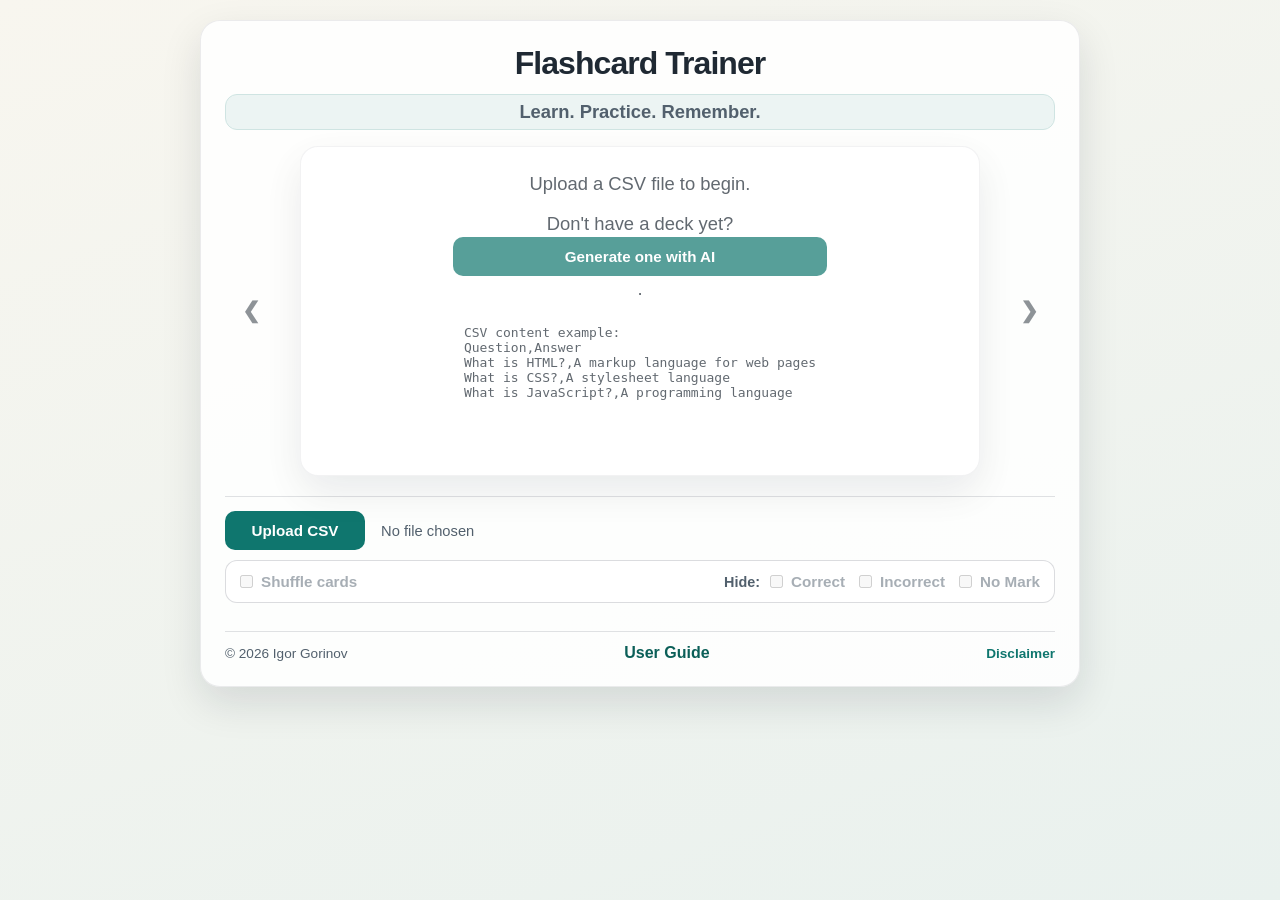
==== index.html @ 3ed93834 "refactor: clarify instructions for CSV output generation by specifying the Source(s) section" ====
<!doctype html>
<html lang="en">
<head>
  <meta charset="UTF-8" />
  <meta name="viewport" content="width=device-width, initial-scale=1.0" />
  <title>Flashcard Trainer</title>
  <link rel="stylesheet" href="css/styles.css" />
  <link rel="icon" type="image/svg+xml" href="images/flashcard-icon.svg" />
</head>
<body>
  <main class="app-shell">
    <h1>Flashcard Trainer</h1>
    <div class="status-bar">
      <p id="status" class="status is-pending-render" aria-live="polite"></p>
      <button id="resetBtn" type="button" disabled>
        <span class="reset-icon" aria-hidden="true">&#x21ba;</span>
        <span>Reset</span>
      </button>
    </div>

    <section class="card-stage" aria-label="Flashcard display">
      <div id="flashcard" class="flashcard is-disabled" role="group" aria-label="Flashcard" aria-disabled="true">
        <div class="flashcard-inner">
          <article class="flashcard-face flashcard-front" aria-label="Question side">
            <button class="answer-status-indicator" type="button" data-side="front" hidden aria-label="Answer status: unanswered" title="Answer status: unanswered"><span class="answer-status-symbol" aria-hidden="true">○</span></button>
            <p id="questionCategory" class="flashcard-category" hidden></p>
            <div class="flashcard-content-area">
              <h2 hidden>Question</h2>
              <div class="empty-card-content">
                <p id="questionText" class="is-pending-render"></p>
                <p id="aiDeckDiscovery" class="empty-ai-discovery"><span>Don't have a deck yet? </span><button id="openAiDeckCreatorBtn" type="button" class="inline-action-link">Generate one with AI</button><span>.</span></p>
                <div id="multiChoiceOptions" class="multi-choice-options" hidden></div>
                <pre id="csvExample" class="csv-example is-pending-render" hidden></pre>
              </div>
            </div>
          </article>
          <article class="flashcard-face flashcard-back" aria-label="Answer side">
            <button class="answer-status-indicator" type="button" data-side="back" hidden aria-label="Answer status: unanswered" title="Answer status: unanswered"><span class="answer-status-symbol" aria-hidden="true">○</span></button>
            <div class="flashcard-content-area">
              <h2 hidden>Answer</h2>
              <p id="answerText" class="is-pending-render"></p>
            </div>
          </article>
        </div>
      </div>
      <div class="card-nav-row">
          <button id="previousBtn"
                  class="card-nav"
                  type="button"
                  aria-label="Previous card"
                  disabled>❮</button>

          <button id="nextBtn"
                  class="card-nav"
                  type="button"
                  aria-label="Next card"
                  disabled>❯</button>
      </div>
    </section>

    <section class="settings-panel" aria-label="Flashcard controls">
      <section class="control-group deck-controls" aria-label="Deck controls">
        <button id="uploadBtn" type="button" class="upload-btn">Upload CSV</button>
        <input id="csvInput" class="visually-hidden-input" type="file" accept=".csv,text/csv" />
        <p id="fileName" class="file-name" aria-live="polite">No file chosen</p>
      </section>
      <section class="control-group review-controls" aria-label="Review controls">
        <div class="study-options-row" aria-label="Review options">
          <label class="shuffle-option"><input id="shuffleCardsCheckbox" type="checkbox" disabled /><span>Shuffle cards</span></label>
          <label id="multiChoiceOption" class="shuffle-option" hidden><input id="multiChoiceCheckbox" type="checkbox" disabled /><span>Multi-choice</span></label>
        </div>
        <div class="navigation-filter-section" aria-label="Navigation filter">
          <span class="control-label">Hide:</span>
          <div class="navigation-filter-options">
            <label class="navigation-filter-option"><input id="hideCorrectCheckbox" type="checkbox" disabled /><span>Correct</span></label>
            <label class="navigation-filter-option"><input id="hideIncorrectCheckbox" type="checkbox" disabled /><span>Incorrect</span></label>
            <label class="navigation-filter-option"><input id="hideNoMarkCheckbox" type="checkbox" disabled /><span>No Mark</span></label>
          </div>
        </div>
      </section>
    </section>

    <footer class="app-footer"><span class="copyright">© 2026 Igor Gorinov</span><a id="userGuideLink" class="footer-link user-guide-link" href="documentation/user-guide.html">User Guide</a><a id="disclaimerLink" class="footer-link" href="disclaimer.html">Disclaimer</a></footer>
  </main>
  <dialog id="disclaimerDialog" class="disclaimer-dialog" aria-labelledby="disclaimerDialogTitle">
    <div class="disclaimer-dialog-header"><h2 id="disclaimerDialogTitle">Disclaimer</h2><button id="closeDisclaimerBtn" type="button" class="dialog-close-btn" aria-label="Close disclaimer">×</button></div>
    <iframe class="disclaimer-frame" src="disclaimer.html" title="Disclaimer content"></iframe>
  </dialog>
  <dialog id="userGuideDialog" class="disclaimer-dialog" aria-labelledby="userGuideTitleTitle">
    <div class="disclaimer-dialog-header"><h2 id="userGuideTitleTitle">User Guide</h2><button id="closeUserGuideBtn" type="button" class="dialog-close-btn" aria-label="Close user guide">×</button></div>
    <iframe class="disclaimer-frame" src="documentation/user-guide.html" title="User guide content"></iframe>
  </dialog>
  <dialog id="aiDeckDialog" class="ai-deck-dialog" aria-labelledby="aiDeckDialogTitle">
    <div class="disclaimer-dialog-header"><h2 id="aiDeckDialogTitle">Create a Deck with AI</h2><button id="closeAiDeckDialogBtn" type="button" class="dialog-close-btn" aria-label="Close AI deck creator">×</button></div>
    <div class="ai-deck-dialog-body">
      <p class="ai-deck-intro">Create a reusable CSV deck in three quick steps, then upload it to start studying.</p>
      <ol class="ai-deck-steps">
        <li>
          <h3>Open the AI Prompt</h3>
          <p>Use the built-in prompt template to guide your AI assistant.</p>
          <button id="openAiPromptFromDeckBtn" type="button" class="secondary-action-btn">Open AI Prompt</button>
        </li>
        <li>
          <h3>Generate CSV output</h3>
          <p>Paste the prompt into your AI assistant and replace the placeholder in the Source(s) section with your learning material.</p>
        </li>
        <li>
          <h3>Create and save a CSV file</h3>
          <p>Paste the generated CSV below, choose a filename, and save it on your device.</p>
        </li>
      </ol>
      <section class="ai-csv-builder" aria-labelledby="aiCsvBuilderTitle">
        <h3 id="aiCsvBuilderTitle">CSV File Creator</h3>
        <label for="aiCsvFileNameInput">Deck filename</label>
        <input id="aiCsvFileNameInput" class="ai-csv-filename" type="text" value="my-ai-deck.csv" autocomplete="off" spellcheck="false" />
        <label for="aiCsvContentInput">AI-generated CSV output</label>
        <textarea id="aiCsvContentInput" class="ai-csv-content" placeholder="Question,Answer&#10;What is HTML?,A markup language for web pages"></textarea>
        <div class="ai-csv-actions">
          <button id="saveAiCsvBtn" type="button" class="upload-btn">Save CSV File</button>
          <p id="aiCsvSaveStatus" class="ai-csv-save-status" aria-live="polite"></p>
        </div>
      </section>
    </div>
  </dialog>
  <dialog id="aiPromptDialog" class="prompt-dialog" aria-labelledby="aiPromptDialogTitle">
    <div class="prompt-dialog-header">
      <h2 id="aiPromptDialogTitle">AI Prompt</h2>
      <div class="prompt-dialog-actions">
        <button type="button" id="aiPromptCopyBtn" class="prompt-copy-btn" data-copied="false" aria-label="Copy AI prompt">
          <span class="prompt-copy-icon" aria-hidden="true">
            <svg class="prompt-copy-icon-clipboard" viewBox="0 0 24 24" focusable="false">
              <rect x="9" y="9" width="11" height="11" rx="2"></rect>
              <path d="M15 9V6a2 2 0 0 0-2-2H6a2 2 0 0 0-2 2v7a2 2 0 0 0 2 2h3"></path>
            </svg>
            <svg class="prompt-copy-icon-check" viewBox="0 0 24 24" focusable="false">
              <path d="M5 12.5 9.2 16.7 19 7"></path>
            </svg>
          </span>
          <span class="prompt-copy-label">Copy</span>
        </button>
        <a id="aiPromptDownloadBtn" class="prompt-download-btn" download="FlashcardTrainer_prompt.txt">Download</a>
        <button type="button" id="closeAiPromptDialogBtn" class="prompt-close-btn" aria-label="Close prompt">&times;</button>
      </div>
    </div>
    <div class="prompt-dialog-body">
      <pre id="aiPromptText" class="prompt-text">Loading&hellip;</pre>
    </div>
    <p id="aiPromptCopyStatus" class="prompt-copy-status" aria-live="polite"></p>
  </dialog>
  <script defer src="js/constants.js"></script>
  <script defer src="js/state.js"></script>
  <script defer src="js/dom.js"></script>
  <script defer src="js/csvParser.js"></script>
  <script defer src="js/navigation.js"></script>
  <script defer src="js/ui.js"></script>
  <script defer src="js/main.js"></script>
</body>
</html>
---- css/styles.css ----
:root {
    --bg-top:#f8f6ef;
    --bg-bottom:#e9f1ee;
    --panel:#fff;
    --text:#1f2933;
    --muted:#52606d;
    --accent:#0f766e;
    --accent-dark:#0b5f58;
    --shadow:0 16px 40px rgba(15,23,42,.12)
}

*,*::before,*::after {
    box-sizing:border-box
}

html {
    min-width:320px
}

body {
    margin:0;
    min-height:100vh;
    font-family:"Segoe UI",Tahoma,Geneva,Verdana,sans-serif;
    color:var(--text);
    background:linear-gradient(160deg,var(--bg-top),var(--bg-bottom));
    padding:clamp(10px,3vw,20px)
}

.app-shell {
    width:min(880px,100%);
    margin:0 auto;
    background:color-mix(in srgb,var(--panel) 85%,transparent);
    border:1px solid rgba(15,23,42,.08);
    border-radius:20px;
    box-shadow:var(--shadow);
    padding:clamp(16px,3vw,24px);
    display:grid;
    gap:12px;
    overflow:hidden
}

h1 {
    margin:0;
    text-align:center;
    font-family:"Trebuchet MS","Segoe UI",sans-serif;
    font-weight:700;
    letter-spacing:-.03em;
    font-size:clamp(1.65rem,5vw,2rem)
}

.is-pending-render {
    visibility:hidden
}

.status-bar {
    display:flex;
    align-items:center;
    justify-content:space-between;
    gap:10px;
    flex-wrap:wrap;
    padding:6px 12px;
    border-radius:12px;
    background:color-mix(in srgb,var(--accent) 8%,white);
    border:1px solid color-mix(in srgb,var(--accent) 20%,white)
}

.status-bar:has(#resetBtn[hidden]) {
    justify-content:center
}

.status-bar:has(#resetBtn[hidden]) .status {
    text-align:center;
    flex:0 1 auto
}

.status {
    margin:0;
    text-align:left;
    color:var(--muted);
    font-weight:600;
    font-size:clamp(.95rem,2.8vw,1.15rem);
    line-height:1.2;
    flex:1 1 240px;
    min-width:0;
    overflow-wrap:anywhere
}

.status-icon {
    display:inline-block;
    width:1em;
    text-align:center;
    font-size:1em;
    font-weight:700;
    line-height:1;
    vertical-align:baseline
}

.status-icon-correct {
    color:#15803d
}

.status-icon-incorrect {
    color:#dc2626
}

.status-icon-score {
    color:#ca8a04
}

button {
    width:100%;
    border:1px solid #d8dee9;
    border-radius:10px;
    padding:10px 12px;
    font-size:.95rem;
    background:var(--accent);
    color:#fff;
    border-color:transparent;
    font-weight:600;
    cursor:pointer;
    transition:background-color 160ms ease,color 160ms ease;
    appearance:none;
    -webkit-appearance:none;
    -webkit-tap-highlight-color:transparent;
    touch-action:manipulation
}

button:active:not(:disabled) {
    background:var(--accent-dark)
}

@media (any-hover: hover) {
    button:hover:not(:disabled) {
        background: var(--accent-dark);
    }

    .answer-status-indicator:hover:not(:disabled):not(.is-readonly) {
        background: rgba(235,235,235,.96);
    }
    .answer-status-indicator.is-correct:hover:not(:disabled):not(.is-readonly) {
        background: rgba(187,240,210,.95);
    }
    .answer-status-indicator.is-incorrect:hover:not(:disabled):not(.is-readonly) {
        background: rgba(254,220,220,.95);
    }

    .upload-btn:hover:not(:disabled) {
        background: color-mix(in srgb, var(--accent) 20%, white);
        color: var(--accent-dark);
    }

    .card-nav:hover:not(:disabled) {
        background:color-mix(in srgb,var(--accent) 10%,white);
        color:var(--accent-dark)
    }

    #resetBtn:hover:not(:disabled) {
        background:transparent;
        color:var(--accent-dark);
        text-decoration:underline
    }
}

button:disabled,input:disabled+span {
    cursor:not-allowed;
    opacity:.5
}

[hidden] {
    display:none!important
}

.visually-hidden-input {
    position:absolute;
    width:1px;
    height:1px;
    margin:-1px;
    padding:0;
    border:0;
    overflow:hidden;
    clip:rect(0,0,0,0);
    white-space:nowrap
}

.settings-panel {
    margin-top:8px;
    padding-top:14px;
    border-top:1px solid rgba(15,23,42,.12);
    display:grid;
    gap:10px;
    min-width:0
}

.deck-controls {
    display:flex;
    align-items:center;
    gap:16px;
    min-width:0
}

.upload-btn {
    flex:0 0 auto;
    width:auto;
    min-width:140px
}

.file-name {
    margin:0;
    color:var(--muted);
    font-size:.92rem;
    flex:1 1 auto;
    min-width:0;
    max-width:100%;
    overflow:hidden;
    white-space:nowrap;
    text-overflow:ellipsis
}

.review-controls {
    display:flex;
    align-items:center;
    justify-content:space-between;
    gap:16px;
    flex-wrap:nowrap;
    padding:12px 14px;
    border:1px solid rgba(15,23,42,.15);
    border-radius:12px;
    background:color-mix(in srgb,var(--panel) 92%,transparent)
}

.study-options-row {
    display:flex;
    align-items:center;
    justify-content:flex-start;
    gap:14px;
    flex-wrap:wrap;
    min-width:0;
    flex:1 1 auto
}

.navigation-filter-section {
    display:flex;
    align-items:center;
    justify-content:flex-end;
    gap:10px;
    min-width:0;
    flex-wrap:wrap;
    margin-left:auto;
    flex:0 1 auto
}

.control-label {
    flex:0 0 auto;
    color:var(--muted);
    font-size:.9rem;
    font-weight:700
}

.shuffle-option,.navigation-filter-option {
    display:flex;
    align-items:center;
    gap:8px;
    font-size:.95rem;
    color:var(--muted);
    font-weight:600
}

.shuffle-option input,.navigation-filter-option input {
    margin:0;
    accent-color:var(--accent)
}

.navigation-filter-options {
    display:flex;
    flex-wrap:wrap;
    justify-content:flex-end;
    gap:10px 14px
}

.card-stage {
    display:grid;
    grid-template-columns:52px minmax(0,1fr) 52px;
    grid-template-areas:"previous card next";
    align-items:center;
    justify-content:center;
    gap:16px;
    margin-top:4px;
    min-width:0;
}

.flashcard {
    grid-area:card;
    width:100%;
    max-width:680px;
    height:clamp(240px,45vh,330px);
    justify-self:center;
    perspective:1200px;
    cursor:pointer;
    outline:none;
    transition:transform 180ms ease;
    position:relative;
    z-index:1;
    min-width:0;
}

.flashcard.is-disabled {
    cursor:not-allowed;
    opacity:.7
}

.flashcard:not(.is-disabled):hover {
    transform:translateY(-2px)
}

.flashcard-inner {
    width:100%;
    height:100%;
    position:relative;
    transition:transform 500ms ease;
    transform-style:preserve-3d
}

.flashcard.is-flipped .flashcard-inner {
    transform:rotateY(180deg)
}

.flashcard-face {
    position:absolute;
    inset:0;
    border-radius:18px;
    border:1px solid rgba(15,23,42,.08);
    box-shadow:var(--shadow);
    backface-visibility:hidden;
    padding:clamp(18px,4vw,24px);
    display:grid;
    grid-template-rows:auto 1fr;
    justify-items:center;
    text-align:center;
    overflow:auto
}

.flashcard-front {
    background:#fff
}

.flashcard-back {
    background:#d1fbee;
    transform:rotateY(180deg)
}

.flashcard-category {
    margin:0;
    max-width:70%;
    color:var(--muted);
    font-size:.9rem;
    font-weight:700;
    line-height:1.2;
    text-align:center;
    overflow-wrap:anywhere;
    word-break:break-word
}

.flashcard-content-area {
    grid-row:2;
    justify-self:stretch;
    display:flex;
    flex-direction:column;
    align-items:center;
    justify-content:center;
    min-height:0
}

.flashcard-front .flashcard-content-area {
    justify-content:flex-start
}

.flashcard-face h2 {
    margin:0 0 10px
}

.flashcard-face p {
    margin:0;
    max-width:90%;
    font-size:clamp(1rem,2.8vw,1.15rem);
    line-height:1.4;
    overflow-wrap:anywhere;
    word-break:break-word
}

.empty-card-content {
    display:flex;
    flex-direction:column;
    gap:14px;
    align-items:center;
    width:100%;
    min-height:0;
    max-width:100%;
    min-width:0
}

.flashcard-front #questionText {
    flex:0 0 auto
}

.csv-example {
    margin:0;
    padding:10px 12px;
    max-width:min(420px,100%);
    overflow-x:auto;
    white-space:pre;
    text-align:left;
    justify-self:center
}

.answer-status-indicator {
    position:absolute;
    bottom:14px;
    right:14px;
    width:46px;
    height:46px;
    padding:0;
    border-radius:50%;
    border:1px solid #d0d7de;
    background:rgba(255,255,255,.96);
    color:#64748b;
    display:inline-flex;
    align-items:center;
    justify-content:center;
    box-shadow:0 8px 18px rgba(15,23,42,.08);
    cursor:pointer;
    z-index:5
}

.answer-status-indicator[hidden] {
    display:none!important
}

.answer-status-symbol {
    font-size:1.25rem;
    font-weight:700;
    line-height:1
}

.answer-status-indicator.is-correct {
    color:#15803d;
    border-color:#86efac;
    background:rgba(220,252,231,.95)
}

.answer-status-indicator.is-incorrect {
    color:#dc2626;
    border-color:#fecaca;
    background:rgba(254,242,242,.95)
}

.answer-status-indicator.is-unanswered {
    color:#64748b;
    border-color:#d0d7de;
    background:rgba(255,255,255,.96)
}

.answer-status-indicator.is-readonly {
    cursor:default;
    pointer-events: none;
}

.answer-status-indicator.is-animating {
    animation:answer-status-pop 180ms cubic-bezier(.2,.9,.3,1)
}

@keyframes answer-status-pop {
    0% {
        transform:scale(.96)
    }

    60% {
        transform:scale(1.08)
    }

    100% {
        transform:scale(1)
    }

}

.card-nav {
    width:52px;
    height:min(260px,80%);
    padding:0;
    border-radius:999px;
    border:none;
    background:transparent;
    color:var(--text);
    display:inline-flex;
    align-items:center;
    justify-content:center;
    cursor:pointer;
    font-size:1.35rem;
    line-height:1;
    position:relative;
    z-index:3;
}

#previousBtn {
    grid-area:previous;
}

#nextBtn {
    grid-area:next;
}

.card-nav-row {
    display:contents;
}

.card-nav:active:not(:disabled),.card-nav:focus-visible {
    background:color-mix(in srgb,var(--accent) 10%,white);
    color:var(--accent-dark)
}

.card-nav:disabled {
    cursor:not-allowed;
    opacity:.5
}

.card-nav:focus-visible,input[type=file]:focus-visible,input[type=checkbox]:focus-visible,button:focus-visible {
    outline:3px solid color-mix(in srgb,var(--accent) 55%,white);
    outline-offset:2px
}

#resetBtn {
    width:auto;
    flex:0 0 auto;
    background:transparent;
    border:1px solid rgba(15,23,42,.15);
    color:var(--muted);
    padding:6px 10px
}

#resetBtn:active:not(:disabled) {
    background:transparent;
    color:var(--accent-dark);
    text-decoration:underline
}

.app-footer {
    margin-top:16px;
    padding-top:12px;
    border-top:1px solid rgba(15,23,42,.12);
    display:flex;
    justify-content:space-between;
    align-items:center;
    gap:12px;
    color:var(--muted);
    font-size:.85rem;
    flex-wrap:wrap
}

.footer-link {
    color:var(--accent);
    font-weight:600;
    text-decoration:none
}

.footer-link:hover,.footer-link:focus-visible {
    color:var(--accent-dark);
    text-decoration:underline
}

.user-guide-link {
    font-size:1rem;
    font-weight:700;
    color:var(--accent-dark)
}

.disclaimer-dialog {
    width:min(760px,calc(100vw - 32px));
    height:min(640px,calc(100vh - 32px));
    padding:0;
    border:1px solid rgba(15,23,42,.16);
    border-radius:16px;
    box-shadow:var(--shadow);
    overflow:hidden
}

.disclaimer-dialog::backdrop {
    background:rgba(15,23,42,.45)
}

.disclaimer-dialog-header {
    display:flex;
    align-items:center;
    justify-content:space-between;
    gap:12px;
    padding:14px 16px;
    border-bottom:1px solid rgba(15,23,42,.12);
    background:var(--panel)
}

.disclaimer-dialog-header h2 {
    margin:0;
    font-size:1.1rem
}

.dialog-close-btn {
    width:auto;
    min-width:40px;
    height:40px;
    padding:0;
    border-radius:999px;
    font-size:1.4rem;
    line-height:1
}

.dialog-close-btn:disabled {
    opacity:.4;
    cursor:not-allowed
}

.multi-choice-options {
    text-align:left;
    width:min(90%,100%);
    display:grid;
    gap:6px;
    flex:1 1 auto;
    min-height:0;
    overflow-y:auto;
    padding-right:6px
}

.multi-choice-options p {
    margin:0;
    max-width:100%;
    font-size:clamp(.95rem,2.6vw,1.1rem);
    line-height:1.4;
    overflow-wrap:anywhere;
    word-break:break-word
}

.disclaimer-frame {
    width:100%;
    height:calc(100% - 69px);
    border:0;
    background:#fff
}

@media(max-width:768px) {

    .review-controls {
        flex-wrap:wrap;
        row-gap:10px;
    }

    .study-options-row {
        flex:1 1 100%;
    }

    .navigation-filter-section {
        flex:1 1 100%;
        justify-content:flex-start;
        margin-left:0;
    }

    .navigation-filter-options {
        justify-content:flex-start;
    }

    .card-stage {
        grid-template-columns:1fr;
        grid-template-areas:
            "card"
            "navigation";
        row-gap:10px;
    }

    .flashcard {
        max-width:100%;
        height:clamp(230px,42vh,300px);
    }

    .card-nav-row {
        grid-area:navigation;
        display:flex;
        justify-content:center;
        gap:12px;
    }

    .card-nav {
        width:48px;
        height:48px;
        max-width:none;
        border-radius:50%;
        border:1px solid rgba(15,23,42,.1);
        background:color-mix(in srgb,var(--panel) 85%,transparent);
        font-size:1.2rem;
    }

    #previousBtn,
    #nextBtn {
        grid-area:auto;
    }

    .flashcard-front:has(#multiChoiceOptions:not([hidden])) h2 {
        display:none;
    }

    .flashcard-front:has(#multiChoiceOptions:not([hidden])) #questionText::before {
        content:"Q: ";
        font-weight:700;
    }
}

@media(max-width:600px) {
    .status-bar {
        flex-direction:column;
        align-items:stretch;
        text-align:center
    }

    .status {
        text-align:center;
        flex-basis:auto
    }

    #resetBtn {
        width:100%
    }

    .study-options-row {
        align-items:stretch;
        row-gap:10px
    }

    .navigation-filter-section {
        align-items:flex-start;
        flex-direction:column;
        gap:8px
    }

    .study-options-row,.navigation-filter-section {
        width:100%
    }

    .navigation-filter-options {
        width:100%;
        gap:8px 12px;
    }

    .status {
        font-size:.98rem;
        white-space:nowrap;
        overflow:hidden;
        text-overflow:ellipsis
    }

    .app-footer {
        flex-direction:column;
        justify-content:center;
        text-align:center
    }

    .app-footer .copyright {
        order:3
    }

    .app-footer .user-guide-link {
        order:1
    }

    .app-footer #disclaimerLink {
        order:2
    }

}

@media(max-width:480px) {
    body {
        padding:10px
    }

    .app-shell {
        border-radius:16px
    }

    .deck-controls {
        flex-wrap:wrap;
        align-items:flex-start
    }

    .upload-btn {
        width:100%;
        min-width:0
    }

    .file-name {
        flex-basis:100%
    }

    .review-controls {
        padding:12px
    }

    .flashcard {
        height:clamp(220px,40vh,280px)
    }

    .flashcard-face p {
        max-width:100%
    }

    .answer-status-indicator {
        bottom:10px;
        right:10px;
        width:40px;
        height:40px
    }

    .disclaimer-dialog {
        width:calc(100vw - 20px);
        height:calc(100vh - 20px)
    }

}
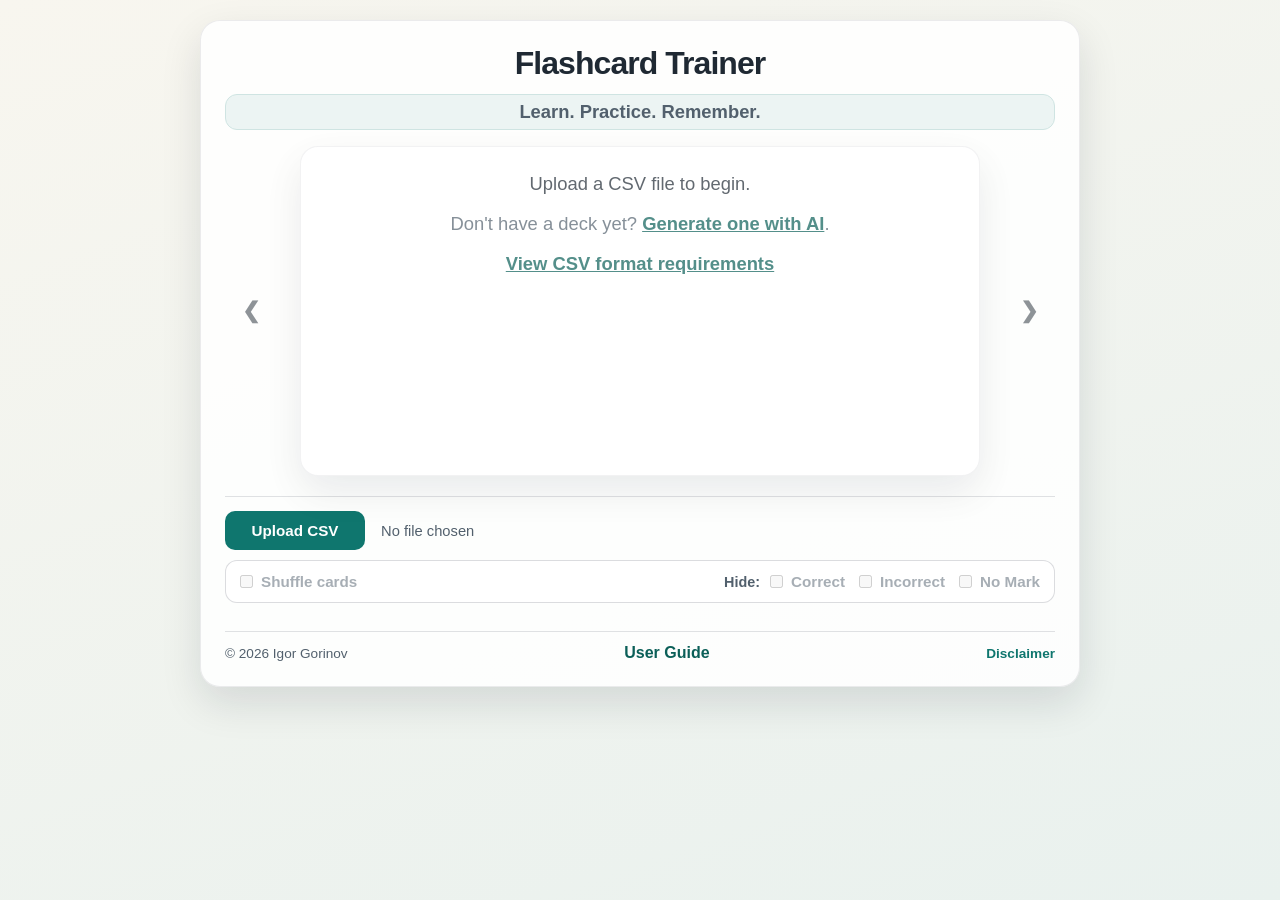
==== commit c73e3963: "refactor: enhance empty card view with CSV format link and update user guide instructions" ====
--- a/index.html
+++ b/index.html
@@ -30,7 +30,7 @@
                 <p id="questionText" class="is-pending-render"></p>
                 <p id="aiDeckDiscovery" class="empty-ai-discovery"><span>Don't have a deck yet? </span><button id="openAiDeckCreatorBtn" type="button" class="inline-action-link">Generate one with AI</button><span>.</span></p>
                 <div id="multiChoiceOptions" class="multi-choice-options" hidden></div>
-                <pre id="csvExample" class="csv-example is-pending-render" hidden></pre>
+                <p id="csvFormatLink" class="empty-ai-discovery" hidden><button id="csvFormatLinkBtn" type="button" class="inline-action-link">View CSV format requirements</button></p>
               </div>
             </div>
           </article>
--- a/css/styles.css
+++ b/css/styles.css
@@ -134,6 +134,13 @@
         background: var(--accent-dark);
     }
 
+    .inline-action-link:hover:not(:disabled),
+    .inline-action-link:focus-visible:not(:disabled) {
+        background:none;
+        color:var(--accent);
+        text-decoration:underline;
+    }
+
     .answer-status-indicator:hover:not(:disabled):not(.is-readonly) {
         background: rgba(235,235,235,.96);
     }
@@ -158,6 +165,29 @@
         background:transparent;
         color:var(--accent-dark);
         text-decoration:underline
+    }
+
+    .secondary-action-btn:hover:not(:disabled),
+    .secondary-action-btn:focus-visible:not(:disabled) {
+        background:var(--accent-dark);
+        color:#fff;
+        border-color:var(--accent-dark)
+    }
+
+    .prompt-copy-btn:hover:not(:disabled),
+    .prompt-copy-btn:focus-visible:not(:disabled),
+    .prompt-download-btn:hover,
+    .prompt-download-btn:focus-visible {
+        background:var(--accent-dark);
+        color:#fff;
+        text-decoration:none;
+        border-color:var(--accent-dark)
+    }
+
+    .prompt-close-btn:hover,
+    .prompt-close-btn:focus-visible {
+        background:#fff;
+        color:var(--muted)
     }
 }
 
@@ -398,18 +428,34 @@
     min-width:0
 }
 
+.empty-ai-discovery {
+    margin:0;
+    font-size:clamp(.95rem,2.5vw,1.05rem);
+    color:var(--muted)
+}
+
+.inline-action-link {
+    display:inline;
+    width:auto;
+    margin:0;
+    padding:0;
+    border:0;
+    border-radius:0;
+    background:none;
+    color:var(--accent-dark);
+    text-decoration:underline;
+    font-weight:700;
+    font-size:inherit;
+    cursor:pointer
+}
+
+.inline-action-link:active:not(:disabled) {
+    background:none;
+    color:var(--accent)
+}
+
 .flashcard-front #questionText {
     flex:0 0 auto
-}
-
-.csv-example {
-    margin:0;
-    padding:10px 12px;
-    max-width:min(420px,100%);
-    overflow-x:auto;
-    white-space:pre;
-    text-align:left;
-    justify-self:center
 }
 
 .answer-status-indicator {
@@ -617,6 +663,273 @@
     cursor:not-allowed
 }
 
+.ai-deck-dialog {
+    width:min(760px,calc(100vw - 32px));
+    height:min(680px,calc(100vh - 32px));
+    padding:0;
+    border:1px solid rgba(15,23,42,.16);
+    border-radius:16px;
+    box-shadow:var(--shadow);
+    overflow:hidden
+}
+
+.ai-deck-dialog::backdrop {
+    background:rgba(15,23,42,.45)
+}
+
+.ai-deck-dialog-body {
+    display:grid;
+    gap:14px;
+    padding:16px;
+    max-height:calc(100% - 69px);
+    overflow:auto
+}
+
+.ai-deck-intro {
+    margin:0;
+    color:var(--muted);
+    font-size:.98rem;
+    line-height:1.45
+}
+
+.ai-deck-steps {
+    margin:0;
+    padding-left:20px;
+    display:grid;
+    gap:12px
+}
+
+.ai-deck-steps h3 {
+    margin:0 0 4px;
+    font-size:1rem
+}
+
+.ai-deck-steps p {
+    margin:0;
+    color:var(--muted);
+    font-size:.95rem;
+    line-height:1.4
+}
+
+.secondary-action-btn {
+    width:auto;
+    margin-top:10px;
+    padding:8px 12px;
+    border:1px solid rgba(15,23,42,.2);
+    background:color-mix(in srgb,var(--accent) 10%,white);
+    color:var(--accent-dark)
+}
+
+.ai-csv-builder {
+    display:grid;
+    gap:10px;
+    padding:12px;
+    border:1px solid rgba(15,23,42,.12);
+    border-radius:12px;
+    background:color-mix(in srgb,var(--panel) 92%,transparent)
+}
+
+.ai-csv-builder h3 {
+    margin:0;
+    font-size:1rem
+}
+
+.ai-csv-builder label {
+    color:var(--muted);
+    font-size:.9rem;
+    font-weight:700
+}
+
+.ai-csv-filename,
+.ai-csv-content {
+    width:100%;
+    border:1px solid rgba(15,23,42,.2);
+    border-radius:10px;
+    padding:10px 12px;
+    font:inherit;
+    color:var(--text);
+    background:#fff
+}
+
+.ai-csv-content {
+    min-height:160px;
+    resize:vertical;
+    line-height:1.35
+}
+
+.ai-csv-actions {
+    display:grid;
+    gap:8px
+}
+
+.ai-csv-actions .upload-btn {
+    width:fit-content;
+    min-width:150px
+}
+
+.ai-csv-save-status {
+    margin:0;
+    min-height:1.2em;
+    color:#166534;
+    font-size:.92rem;
+    font-weight:600
+}
+
+.ai-csv-save-status.is-error {
+    color:#b91c1c
+}
+
+.prompt-dialog {
+    width:min(760px,calc(100vw - 32px));
+    height:min(640px,calc(100vh - 32px));
+    padding:0;
+    border:1px solid rgba(15,23,42,.16);
+    border-radius:16px;
+    overflow:hidden;
+    box-shadow:var(--shadow)
+}
+
+.prompt-dialog::backdrop {
+    background:rgba(15,23,42,.55)
+}
+
+.prompt-dialog-header {
+    display:flex;
+    align-items:center;
+    justify-content:space-between;
+    gap:12px;
+    padding:14px 16px;
+    border-bottom:1px solid rgba(15,23,42,.12);
+    background:var(--panel)
+}
+
+.prompt-dialog-header h2 {
+    margin:0;
+    font-size:1.1rem
+}
+
+.prompt-dialog-actions {
+    display:flex;
+    align-items:center;
+    gap:10px
+}
+
+.prompt-copy-btn,
+.prompt-download-btn,
+.prompt-close-btn {
+    width:auto;
+    min-width:unset
+}
+
+.prompt-copy-btn,
+.prompt-download-btn {
+    display:inline-flex;
+    align-items:center;
+    justify-content:center;
+    gap:8px;
+    min-width:108px;
+    min-height:38px;
+    padding:7px 14px;
+    border-radius:8px;
+    border:0;
+    font-weight:700;
+    font-size:.9rem;
+    line-height:1.2;
+    text-decoration:none;
+    background:var(--accent);
+    color:#fff;
+    cursor:pointer
+}
+
+.prompt-copy-btn {
+    border:0
+}
+
+.prompt-copy-btn:disabled {
+    cursor:wait;
+    opacity:.85
+}
+
+.prompt-copy-icon {
+    display:none;
+    width:16px;
+    height:16px
+}
+
+.prompt-copy-icon svg {
+    width:16px;
+    height:16px;
+    fill:none;
+    stroke:currentColor;
+    stroke-width:1.8;
+    stroke-linecap:round;
+    stroke-linejoin:round
+}
+
+.prompt-copy-label {
+    display:inline-block;
+    min-width:48px
+}
+
+.prompt-copy-icon-check {
+    display:none
+}
+
+.prompt-copy-btn[data-copied="true"] .prompt-copy-icon-clipboard {
+    display:none
+}
+
+.prompt-copy-btn[data-copied="true"] .prompt-copy-icon-check {
+    display:block
+}
+
+.prompt-copy-btn[data-copied="true"] {
+    background:rgba(220,252,231,.9);
+    border-color:#86efac;
+    color:#15803d
+}
+
+.prompt-close-btn {
+    padding:0;
+    min-width:40px;
+    height:40px;
+    border-radius:999px;
+    font-size:1.4rem;
+    line-height:1
+}
+
+.prompt-dialog-body {
+    height:calc(100% - 118px);
+    padding:14px 16px 8px;
+    overflow:auto;
+    background:#fff
+}
+
+.prompt-text {
+    margin:0;
+    font-family:Consolas,"Courier New",monospace;
+    font-size:.86rem;
+    line-height:1.45;
+    white-space:pre-wrap;
+    overflow-wrap:anywhere;
+    padding:12px;
+    border-radius:12px;
+    border:1px solid rgba(15,23,42,.12);
+    background:#f8fafc
+}
+
+.prompt-copy-status {
+    position:absolute;
+    width:1px;
+    height:1px;
+    margin:-1px;
+    padding:0;
+    border:0;
+    overflow:hidden;
+    clip:rect(0,0,0,0);
+    white-space:nowrap
+}
+
 .multi-choice-options {
     text-align:left;
     width:min(90%,100%);
@@ -708,6 +1021,29 @@
         content:"Q: ";
         font-weight:700;
     }
+
+    .ai-csv-actions .upload-btn {
+        width:100%;
+    }
+
+    .prompt-dialog {
+        width:calc(100vw - 20px);
+        height:calc(100vh - 20px)
+    }
+
+    .prompt-dialog-header {
+        align-items:flex-start;
+        gap:10px
+    }
+
+    .prompt-dialog-actions {
+        width:100%;
+        justify-content:flex-end
+    }
+
+    .prompt-dialog-body {
+        height:calc(100% - 124px)
+    }
 }
 
 @media(max-width:600px) {
@@ -771,6 +1107,40 @@
         order:2
     }
 
+    .ai-deck-dialog {
+        width:calc(100vw - 20px);
+        height:calc(100vh - 20px)
+    }
+
+    body[data-app-viewport="mobile"] .prompt-download-btn {
+        display:none
+    }
+
+        body[data-app-viewport="mobile"] .prompt-copy-btn {
+            min-width:36px;
+            width:36px;
+            height:36px;
+            padding:0;
+            border-radius:50%
+        }
+
+        body[data-app-viewport="mobile"] .prompt-copy-icon {
+            display:inline-flex
+        }
+
+        body[data-app-viewport="mobile"] .prompt-copy-label {
+            display:none
+        }
+
+    body[data-app-viewport="mobile"] .prompt-dialog-actions {
+        gap:8px
+    }
+
+    .ai-deck-dialog-body {
+        padding:12px;
+        gap:12px
+    }
+
 }
 
 @media(max-width:480px) {
@@ -820,4 +1190,8 @@
         height:calc(100vh - 20px)
     }
 
-}
+    .ai-csv-content {
+        min-height:140px
+    }
+
+}
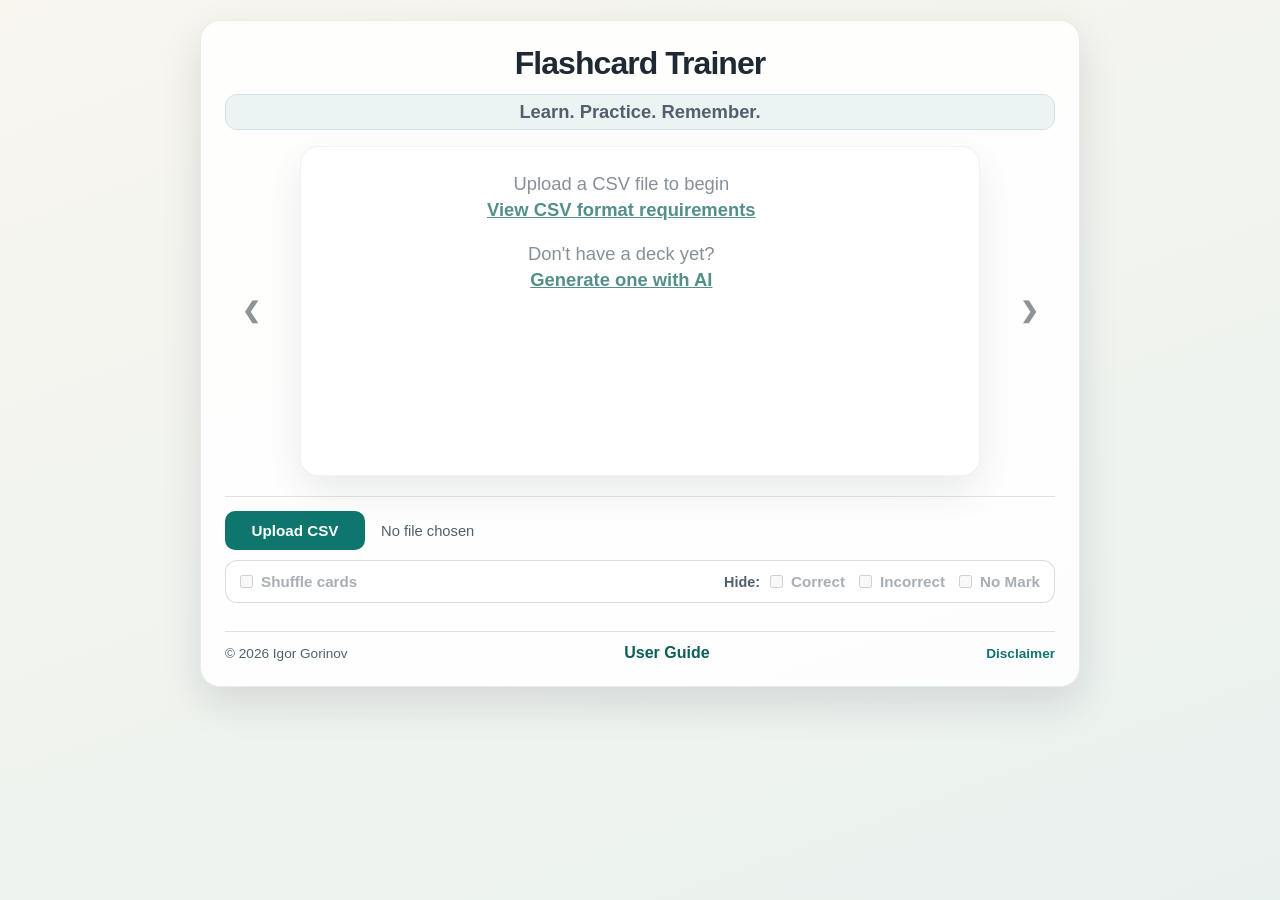
==== commit 97e9761b: "refactor: remove download option for AI prompt and update related UI elements" ====
--- a/index.html
+++ b/index.html
@@ -27,10 +27,13 @@
             <div class="flashcard-content-area">
               <h2 hidden>Question</h2>
               <div class="empty-card-content">
-                <p id="questionText" class="is-pending-render"></p>
-                <p id="aiDeckDiscovery" class="empty-ai-discovery"><span>Don't have a deck yet? </span><button id="openAiDeckCreatorBtn" type="button" class="inline-action-link">Generate one with AI</button><span>.</span></p>
+                <div id="emptyCardView">
+                  <p class="empty-ai-discovery">Upload a CSV file to begin</p>
+                  <p id="csvFormatLink" class="empty-ai-discovery"><button id="csvFormatLinkBtn" type="button" class="inline-action-link">View CSV format requirements</button></p>
+                  <p id="aiDeckDiscovery" class="empty-ai-discovery empty-ai-gap"><span>Don't have a deck yet? </span><button id="openAiDeckCreatorBtn" type="button" class="inline-action-link">Generate one with AI</button></p>
+                </div>
+                <p id="questionText" hidden></p>
                 <div id="multiChoiceOptions" class="multi-choice-options" hidden></div>
-                <p id="csvFormatLink" class="empty-ai-discovery" hidden><button id="csvFormatLinkBtn" type="button" class="inline-action-link">View CSV format requirements</button></p>
               </div>
             </div>
           </article>
@@ -138,7 +141,6 @@
           </span>
           <span class="prompt-copy-label">Copy</span>
         </button>
-        <a id="aiPromptDownloadBtn" class="prompt-download-btn" download="FlashcardTrainer_prompt.txt">Download</a>
         <button type="button" id="closeAiPromptDialogBtn" class="prompt-close-btn" aria-label="Close prompt">&times;</button>
       </div>
     </div>
--- a/css/styles.css
+++ b/css/styles.css
@@ -175,9 +175,7 @@
     }
 
     .prompt-copy-btn:hover:not(:disabled),
-    .prompt-copy-btn:focus-visible:not(:disabled),
-    .prompt-download-btn:hover,
-    .prompt-download-btn:focus-visible {
+    .prompt-copy-btn:focus-visible:not(:disabled) {
         background:var(--accent-dark);
         color:#fff;
         text-decoration:none;
@@ -434,6 +432,10 @@
     color:var(--muted)
 }
 
+p.empty-ai-gap {
+    margin-top:1em
+}
+
 .inline-action-link {
     display:inline;
     width:auto;
@@ -815,14 +817,12 @@
 }
 
 .prompt-copy-btn,
-.prompt-download-btn,
 .prompt-close-btn {
     width:auto;
     min-width:unset
 }
 
-.prompt-copy-btn,
-.prompt-download-btn {
+.prompt-copy-btn {
     display:inline-flex;
     align-items:center;
     justify-content:center;
@@ -841,10 +841,6 @@
     cursor:pointer
 }
 
-.prompt-copy-btn {
-    border:0
-}
-
 .prompt-copy-btn:disabled {
     cursor:wait;
     opacity:.85
@@ -1112,11 +1108,7 @@
         height:calc(100vh - 20px)
     }
 
-    body[data-app-viewport="mobile"] .prompt-download-btn {
-        display:none
-    }
-
-        body[data-app-viewport="mobile"] .prompt-copy-btn {
+    body[data-app-viewport="mobile"] .prompt-copy-btn {
             min-width:36px;
             width:36px;
             height:36px;
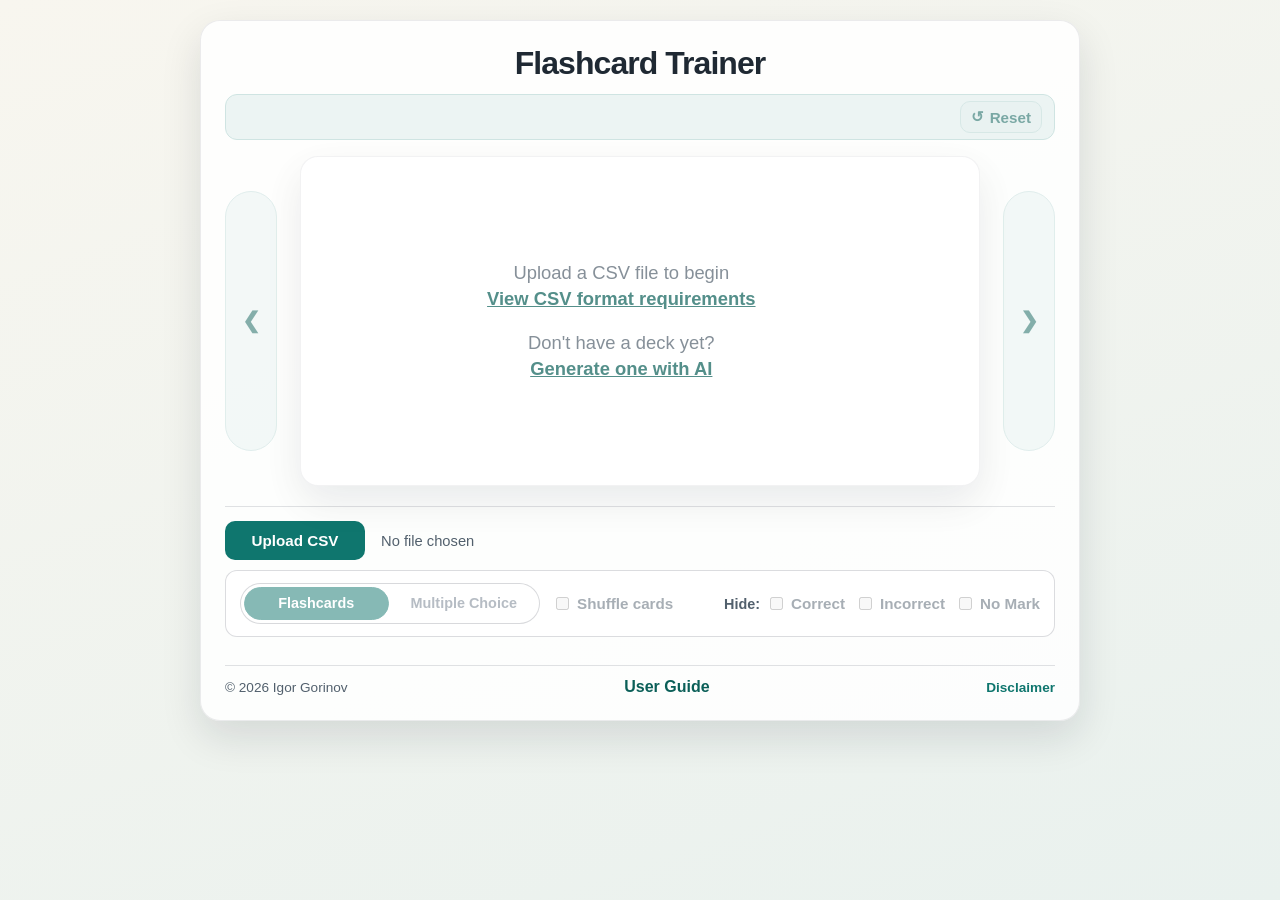
==== commit bde6720c: "refactor: enhance button styles and behaviors for improved UI consistency" ====
--- a/index.html
+++ b/index.html
@@ -12,20 +12,19 @@
     <h1>Flashcard Trainer</h1>
     <div class="status-bar">
       <p id="status" class="status is-pending-render" aria-live="polite"></p>
-      <button id="resetBtn" type="button" disabled>
+      <button id="resetBtn" class="btn-secondary" type="button" disabled aria-label="Reset">
         <span class="reset-icon" aria-hidden="true">&#x21ba;</span>
-        <span>Reset</span>
+        <span class="reset-label">Reset</span>
       </button>
     </div>
 
     <section class="card-stage" aria-label="Flashcard display">
       <div id="flashcard" class="flashcard is-disabled" role="group" aria-label="Flashcard" aria-disabled="true">
         <div class="flashcard-inner">
-          <article class="flashcard-face flashcard-front" aria-label="Question side">
+          <article class="flashcard-face flashcard-front" aria-label="Front side">
             <button class="answer-status-indicator" type="button" data-side="front" hidden aria-label="Answer status: unanswered" title="Answer status: unanswered"><span class="answer-status-symbol" aria-hidden="true">○</span></button>
-            <p id="questionCategory" class="flashcard-category" hidden></p>
+            <p id="questionTopic" class="flashcard-topic" hidden></p>
             <div class="flashcard-content-area">
-              <h2 hidden>Question</h2>
               <div class="empty-card-content">
                 <div id="emptyCardView">
                   <p class="empty-ai-discovery">Upload a CSV file to begin</p>
@@ -37,24 +36,23 @@
               </div>
             </div>
           </article>
-          <article class="flashcard-face flashcard-back" aria-label="Answer side">
+          <article class="flashcard-face flashcard-back" aria-label="Back side">
             <button class="answer-status-indicator" type="button" data-side="back" hidden aria-label="Answer status: unanswered" title="Answer status: unanswered"><span class="answer-status-symbol" aria-hidden="true">○</span></button>
             <div class="flashcard-content-area">
-              <h2 hidden>Answer</h2>
               <p id="answerText" class="is-pending-render"></p>
             </div>
           </article>
         </div>
       </div>
       <div class="card-nav-row">
-          <button id="previousBtn"
-                  class="card-nav"
+            <button id="previousBtn"
+              class="card-nav btn-secondary"
                   type="button"
                   aria-label="Previous card"
                   disabled>❮</button>
 
-          <button id="nextBtn"
-                  class="card-nav"
+            <button id="nextBtn"
+              class="card-nav btn-secondary"
                   type="button"
                   aria-label="Next card"
                   disabled>❯</button>
@@ -63,15 +61,16 @@
 
     <section class="settings-panel" aria-label="Flashcard controls">
       <section class="control-group deck-controls" aria-label="Deck controls">
-        <button id="uploadBtn" type="button" class="upload-btn">Upload CSV</button>
+        <button id="uploadBtn" type="button" class="upload-btn btn-primary">Upload CSV</button>
         <input id="csvInput" class="visually-hidden-input" type="file" accept=".csv,text/csv" />
         <p id="fileName" class="file-name" aria-live="polite">No file chosen</p>
       </section>
       <section class="control-group review-controls" aria-label="Review controls">
-        <div class="study-options-row" aria-label="Review options">
-          <label class="shuffle-option"><input id="shuffleCardsCheckbox" type="checkbox" disabled /><span>Shuffle cards</span></label>
-          <label id="multiChoiceOption" class="shuffle-option" hidden><input id="multiChoiceCheckbox" type="checkbox" disabled /><span>Multi-choice</span></label>
+        <div id="studyModeSelector" class="mode-selector" role="radiogroup" aria-label="Study mode">
+          <button id="flashcardsModeBtn" class="mode-segment is-active" type="button" role="radio" aria-checked="true" disabled>Flashcards</button>
+          <button id="multipleChoiceModeBtn" class="mode-segment" type="button" role="radio" aria-checked="false" disabled>Multiple Choice</button>
         </div>
+        <label class="shuffle-option"><input id="shuffleCardsCheckbox" type="checkbox" disabled /><span>Shuffle cards</span></label>
         <div class="navigation-filter-section" aria-label="Navigation filter">
           <span class="control-label">Hide:</span>
           <div class="navigation-filter-options">
@@ -85,27 +84,35 @@
 
     <footer class="app-footer"><span class="copyright">© 2026 Igor Gorinov</span><a id="userGuideLink" class="footer-link user-guide-link" href="documentation/user-guide.html">User Guide</a><a id="disclaimerLink" class="footer-link" href="disclaimer.html">Disclaimer</a></footer>
   </main>
+  <dialog id="sessionResetConfirmDialog" class="confirm-dialog" aria-labelledby="sessionResetConfirmTitle">
+    <h2 id="sessionResetConfirmTitle">Session Reset Warning</h2>
+    <p>Current progress and answer marks will be lost.</p>
+    <div class="confirm-dialog-actions">
+      <button id="cancelSessionResetBtn" type="button" class="secondary-action-btn btn-secondary">Cancel</button>
+      <button id="okSessionResetBtn" type="button" class="btn-primary">OK</button>
+    </div>
+  </dialog>
   <dialog id="disclaimerDialog" class="disclaimer-dialog" aria-labelledby="disclaimerDialogTitle">
-    <div class="disclaimer-dialog-header"><h2 id="disclaimerDialogTitle">Disclaimer</h2><button id="closeDisclaimerBtn" type="button" class="dialog-close-btn" aria-label="Close disclaimer">×</button></div>
+    <div class="disclaimer-dialog-header"><h2 id="disclaimerDialogTitle">Disclaimer</h2><button id="closeDisclaimerBtn" type="button" class="dialog-close-btn btn-icon" aria-label="Close disclaimer">×</button></div>
     <iframe class="disclaimer-frame" src="disclaimer.html" title="Disclaimer content"></iframe>
   </dialog>
   <dialog id="userGuideDialog" class="disclaimer-dialog" aria-labelledby="userGuideTitleTitle">
-    <div class="disclaimer-dialog-header"><h2 id="userGuideTitleTitle">User Guide</h2><button id="closeUserGuideBtn" type="button" class="dialog-close-btn" aria-label="Close user guide">×</button></div>
+    <div class="disclaimer-dialog-header"><h2 id="userGuideTitleTitle">User Guide</h2><button id="closeUserGuideBtn" type="button" class="dialog-close-btn btn-icon" aria-label="Close user guide">×</button></div>
     <iframe class="disclaimer-frame" src="documentation/user-guide.html" title="User guide content"></iframe>
   </dialog>
   <dialog id="aiDeckDialog" class="ai-deck-dialog" aria-labelledby="aiDeckDialogTitle">
-    <div class="disclaimer-dialog-header"><h2 id="aiDeckDialogTitle">Create a Deck with AI</h2><button id="closeAiDeckDialogBtn" type="button" class="dialog-close-btn" aria-label="Close AI deck creator">×</button></div>
+    <div class="disclaimer-dialog-header"><h2 id="aiDeckDialogTitle">Create a Deck with AI</h2><button id="closeAiDeckDialogBtn" type="button" class="dialog-close-btn btn-icon" aria-label="Close AI deck creator">×</button></div>
     <div class="ai-deck-dialog-body">
-      <p class="ai-deck-intro">Create a reusable CSV deck in three quick steps, then upload it to start studying.</p>
+      <p class="ai-deck-intro">Create a reusable CSV deck in three quick steps, then upload it to start studying. Flashcard fields are required in every row; multiple-choice fields are optional per row.</p>
       <ol class="ai-deck-steps">
         <li>
           <h3>Open the AI Prompt</h3>
           <p>Use the built-in prompt template to guide your AI assistant.</p>
-          <button id="openAiPromptFromDeckBtn" type="button" class="secondary-action-btn">Open AI Prompt</button>
+          <button id="openAiPromptFromDeckBtn" type="button" class="secondary-action-btn btn-secondary">Open AI Prompt</button>
         </li>
         <li>
           <h3>Generate CSV output</h3>
-          <p>Paste the prompt into your AI assistant and replace the placeholder in the Source(s) section with your learning material.</p>
+          <p>Paste the prompt into your AI assistant and replace the placeholder in the Source(s) section with your learning material. Use the full 8-column header, keep flashcard fields filled in every row, and include MC fields only when needed.</p>
         </li>
         <li>
           <h3>Create and save a CSV file</h3>
@@ -117,9 +124,9 @@
         <label for="aiCsvFileNameInput">Deck filename</label>
         <input id="aiCsvFileNameInput" class="ai-csv-filename" type="text" value="my-ai-deck.csv" autocomplete="off" spellcheck="false" />
         <label for="aiCsvContentInput">AI-generated CSV output</label>
-        <textarea id="aiCsvContentInput" class="ai-csv-content" placeholder="Question,Answer&#10;What is HTML?,A markup language for web pages"></textarea>
+        <textarea id="aiCsvContentInput" class="ai-csv-content" placeholder="Topic,Question,Answer,MC-Question,MC-Answer,MC-Distractor-1,MC-Distractor-2,MC-Distractor-3&#10;Web,What is HTML?,A markup language for web pages,,,,,&#10;Web,What is CSS?,A stylesheet language,Which language controls web page styling?,CSS,HTML,JavaScript,Python"></textarea>
         <div class="ai-csv-actions">
-          <button id="saveAiCsvBtn" type="button" class="upload-btn">Save CSV File</button>
+          <button id="saveAiCsvBtn" type="button" class="upload-btn btn-primary">Save CSV File</button>
           <p id="aiCsvSaveStatus" class="ai-csv-save-status" aria-live="polite"></p>
         </div>
       </section>
@@ -129,7 +136,7 @@
     <div class="prompt-dialog-header">
       <h2 id="aiPromptDialogTitle">AI Prompt</h2>
       <div class="prompt-dialog-actions">
-        <button type="button" id="aiPromptCopyBtn" class="prompt-copy-btn" data-copied="false" aria-label="Copy AI prompt">
+        <button type="button" id="aiPromptCopyBtn" class="prompt-copy-btn btn-primary" data-copied="false" aria-label="Copy AI prompt">
           <span class="prompt-copy-icon" aria-hidden="true">
             <svg class="prompt-copy-icon-clipboard" viewBox="0 0 24 24" focusable="false">
               <rect x="9" y="9" width="11" height="11" rx="2"></rect>
@@ -141,7 +148,7 @@
           </span>
           <span class="prompt-copy-label">Copy</span>
         </button>
-        <button type="button" id="closeAiPromptDialogBtn" class="prompt-close-btn" aria-label="Close prompt">&times;</button>
+        <button type="button" id="closeAiPromptDialogBtn" class="prompt-close-btn btn-icon" aria-label="Close prompt">&times;</button>
       </div>
     </div>
     <div class="prompt-dialog-body">
--- a/css/styles.css
+++ b/css/styles.css
@@ -6,6 +6,18 @@
     --muted:#52606d;
     --accent:#0f766e;
     --accent-dark:#0b5f58;
+    --btn-primary-bg:var(--accent);
+    --btn-primary-bg-hover:var(--accent-dark);
+    --btn-primary-text:#fff;
+    --btn-secondary-bg:color-mix(in srgb,var(--accent) 10%,white);
+    --btn-secondary-bg-hover:color-mix(in srgb,var(--accent) 17%,white);
+    --btn-secondary-text:var(--accent-dark);
+    --btn-secondary-border:color-mix(in srgb,var(--accent) 25%,white);
+    --btn-icon-bg:#fff;
+    --btn-icon-bg-hover:color-mix(in srgb,var(--accent) 10%,white);
+    --btn-icon-text:#64748b;
+    --btn-icon-border:#d0d7de;
+    --btn-disabled-opacity:.5;
     --shadow:0 16px 40px rgba(15,23,42,.12)
 }
 
@@ -64,6 +76,12 @@
     border:1px solid color-mix(in srgb,var(--accent) 20%,white)
 }
 
+.status-bar.is-alert {
+    background:#fff6e9;
+    border:1px solid #f59e0b;
+    box-shadow:inset 0 0 0 1px rgba(180,83,9,.12)
+}
+
 .status-bar:has(#resetBtn[hidden]) {
     justify-content:center
 }
@@ -85,6 +103,11 @@
     overflow-wrap:anywhere
 }
 
+.status.is-alert {
+    color:#9a3412;
+    font-weight:700
+}
+
 .status-icon {
     display:inline-block;
     width:1em;
@@ -109,16 +132,15 @@
 
 button {
     width:100%;
-    border:1px solid #d8dee9;
+    border:1px solid transparent;
     border-radius:10px;
     padding:10px 12px;
     font-size:.95rem;
-    background:var(--accent);
-    color:#fff;
-    border-color:transparent;
+    background:var(--btn-primary-bg);
+    color:var(--btn-primary-text);
     font-weight:600;
     cursor:pointer;
-    transition:background-color 160ms ease,color 160ms ease;
+    transition:background-color 160ms ease,color 160ms ease,border-color 160ms ease;
     appearance:none;
     -webkit-appearance:none;
     -webkit-tap-highlight-color:transparent;
@@ -126,12 +148,76 @@
 }
 
 button:active:not(:disabled) {
-    background:var(--accent-dark)
+    background:var(--btn-primary-bg-hover)
+}
+
+.btn-primary {
+    background:var(--btn-primary-bg);
+    color:var(--btn-primary-text);
+    border-color:transparent
+}
+
+.btn-secondary,
+.secondary-action-btn,
+#resetBtn,
+.card-nav {
+    background:var(--btn-secondary-bg);
+    color:var(--btn-secondary-text);
+    border:1px solid var(--btn-secondary-border);
+    text-decoration:none
+}
+
+.btn-secondary:active:not(:disabled),
+.secondary-action-btn:active:not(:disabled),
+#resetBtn:active:not(:disabled),
+.card-nav:active:not(:disabled) {
+    background:var(--btn-secondary-bg-hover);
+    color:var(--btn-secondary-text)
+}
+
+.btn-icon,
+.dialog-close-btn,
+.prompt-close-btn {
+    background:var(--btn-icon-bg);
+    color:var(--btn-icon-text);
+    border:1px solid var(--btn-icon-border)
+}
+
+.btn-icon:active:not(:disabled),
+.dialog-close-btn:active:not(:disabled),
+.prompt-close-btn:active:not(:disabled) {
+    background:var(--btn-icon-bg-hover);
+    color:var(--accent-dark)
+}
+
+.btn-secondary:focus-visible:not(:disabled),
+.secondary-action-btn:focus-visible:not(:disabled),
+#resetBtn:focus-visible:not(:disabled),
+.card-nav:focus-visible:not(:disabled) {
+    background:var(--btn-secondary-bg-hover);
+    color:var(--accent-dark)
+}
+
+.btn-icon:focus-visible:not(:disabled),
+.dialog-close-btn:focus-visible:not(:disabled),
+.prompt-close-btn:focus-visible:not(:disabled) {
+    background:var(--btn-icon-bg-hover);
+    color:var(--accent-dark);
+    border-color:color-mix(in srgb,var(--accent) 25%,white)
 }
 
 @media (any-hover: hover) {
     button:hover:not(:disabled) {
-        background: var(--accent-dark);
+        background:var(--btn-primary-bg-hover);
+    }
+
+    .mode-segment:hover:not(:disabled):not(.is-active) {
+        background:color-mix(in srgb,var(--accent) 12%,white);
+        color:var(--accent-dark);
+    }
+
+    .mode-segment.is-active:hover:not(:disabled) {
+        background:var(--accent-dark);
     }
 
     .inline-action-link:hover:not(:disabled),
@@ -151,47 +237,34 @@
         background: rgba(254,220,220,.95);
     }
 
-    .upload-btn:hover:not(:disabled) {
-        background: color-mix(in srgb, var(--accent) 20%, white);
-        color: var(--accent-dark);
-    }
-
+    .btn-secondary:hover:not(:disabled),
+    .secondary-action-btn:hover:not(:disabled),
+    #resetBtn:hover:not(:disabled),
     .card-nav:hover:not(:disabled) {
-        background:color-mix(in srgb,var(--accent) 10%,white);
+        background:var(--btn-secondary-bg-hover);
         color:var(--accent-dark)
     }
 
-    #resetBtn:hover:not(:disabled) {
-        background:transparent;
+    .btn-icon:hover:not(:disabled),
+    .dialog-close-btn:hover:not(:disabled),
+    .prompt-close-btn:hover:not(:disabled) {
+        background:var(--btn-icon-bg-hover);
         color:var(--accent-dark);
-        text-decoration:underline
-    }
-
-    .secondary-action-btn:hover:not(:disabled),
-    .secondary-action-btn:focus-visible:not(:disabled) {
-        background:var(--accent-dark);
-        color:#fff;
-        border-color:var(--accent-dark)
+        border-color:color-mix(in srgb,var(--accent) 25%,white)
     }
 
     .prompt-copy-btn:hover:not(:disabled),
     .prompt-copy-btn:focus-visible:not(:disabled) {
-        background:var(--accent-dark);
+        background:var(--btn-primary-bg-hover);
         color:#fff;
         text-decoration:none;
-        border-color:var(--accent-dark)
-    }
-
-    .prompt-close-btn:hover,
-    .prompt-close-btn:focus-visible {
-        background:#fff;
-        color:var(--muted)
+        border-color:transparent
     }
 }
 
 button:disabled,input:disabled+span {
     cursor:not-allowed;
-    opacity:.5
+    opacity:var(--btn-disabled-opacity)
 }
 
 [hidden] {
@@ -247,29 +320,65 @@
 .review-controls {
     display:flex;
     align-items:center;
-    justify-content:space-between;
+    justify-content:flex-start;
     gap:16px;
-    flex-wrap:nowrap;
+    flex-wrap:wrap;
     padding:12px 14px;
     border:1px solid rgba(15,23,42,.15);
     border-radius:12px;
     background:color-mix(in srgb,var(--panel) 92%,transparent)
 }
 
-.study-options-row {
-    display:flex;
-    align-items:center;
-    justify-content:flex-start;
-    gap:14px;
-    flex-wrap:wrap;
+.mode-selector {
+    display:inline-flex;
+    align-items:center;
+    gap:3px;
+    padding:3px;
+    border:1px solid rgba(15,23,42,.16);
+    border-radius:999px;
+    background:color-mix(in srgb,var(--panel) 92%,transparent);
+    min-width:min(280px,100%);
+    max-width:100%;
+    flex:0 1 300px
+}
+
+.mode-segment {
+    width:auto;
+    flex:1 1 50%;
     min-width:0;
-    flex:1 1 auto
+    margin:0;
+    border:1px solid transparent;
+    border-radius:999px;
+    padding:7px 12px;
+    background:transparent;
+    color:var(--muted);
+    font-size:.9rem;
+    font-weight:700;
+    line-height:1.2;
+    text-align:center;
+    transition:background-color 160ms ease,color 160ms ease,border-color 160ms ease,box-shadow 160ms ease
+}
+
+.mode-segment.is-active {
+    background:var(--accent);
+    color:#fff;
+    border-color:var(--accent)
+}
+
+.mode-segment:disabled:not(.is-active) {
+    opacity:.55;
+    color:#7b8794
+}
+
+.mode-segment:focus-visible {
+    outline:3px solid color-mix(in srgb,var(--accent) 55%,white);
+    outline-offset:2px
 }
 
 .navigation-filter-section {
     display:flex;
     align-items:center;
-    justify-content:flex-end;
+    justify-content:flex-start;
     gap:10px;
     min-width:0;
     flex-wrap:wrap;
@@ -290,7 +399,8 @@
     gap:8px;
     font-size:.95rem;
     color:var(--muted);
-    font-weight:600
+    font-weight:600;
+    white-space:nowrap
 }
 
 .shuffle-option input,.navigation-filter-option input {
@@ -364,7 +474,8 @@
     grid-template-rows:auto 1fr;
     justify-items:center;
     text-align:center;
-    overflow:auto
+    overflow:auto;
+    isolation:isolate
 }
 
 .flashcard-front {
@@ -376,7 +487,38 @@
     transform:rotateY(180deg)
 }
 
-.flashcard-category {
+.flashcard:not(.is-disabled) .flashcard-front::before,
+.flashcard:not(.is-disabled) .flashcard-back::before {
+    content:"";
+    position:absolute;
+    inset:0;
+    padding:clamp(16px,3.5vw,30px);
+    display:flex;
+    align-items:center;
+    justify-content:center;
+    pointer-events:none;
+    user-select:none;
+    font-size:clamp(14rem,64vmin,20rem);
+    font-weight:800;
+    line-height:1;
+    letter-spacing:-.08em;
+    z-index:0;
+    opacity:.18;
+    transform:translateY(-.08em);
+    overflow:hidden
+}
+
+.flashcard:not(.is-disabled) .flashcard-front::before {
+    content:"?";
+    color:rgba(38, 42, 59, 0.18)
+}
+
+.flashcard:not(.is-disabled) .flashcard-back::before {
+    content:"✓";
+    color:rgba(10, 63, 30, 0.16)
+}
+
+.flashcard-topic {
     margin:0;
     max-width:70%;
     color:var(--muted);
@@ -385,7 +527,9 @@
     line-height:1.2;
     text-align:center;
     overflow-wrap:anywhere;
-    word-break:break-word
+    word-break:break-word;
+    position:relative;
+    z-index:1
 }
 
 .flashcard-content-area {
@@ -395,10 +539,16 @@
     flex-direction:column;
     align-items:center;
     justify-content:center;
-    min-height:0
+    min-height:0;
+    position:relative;
+    z-index:1
 }
 
 .flashcard-front .flashcard-content-area {
+    justify-content:center
+}
+
+.flashcard-front:has(#multiChoiceOptions:not([hidden])) .flashcard-content-area {
     justify-content:flex-start
 }
 
@@ -536,9 +686,6 @@
     height:min(260px,80%);
     padding:0;
     border-radius:999px;
-    border:none;
-    background:transparent;
-    color:var(--text);
     display:inline-flex;
     align-items:center;
     justify-content:center;
@@ -561,14 +708,9 @@
     display:contents;
 }
 
-.card-nav:active:not(:disabled),.card-nav:focus-visible {
-    background:color-mix(in srgb,var(--accent) 10%,white);
-    color:var(--accent-dark)
-}
-
 .card-nav:disabled {
     cursor:not-allowed;
-    opacity:.5
+    opacity:var(--btn-disabled-opacity)
 }
 
 .card-nav:focus-visible,input[type=file]:focus-visible,input[type=checkbox]:focus-visible,button:focus-visible {
@@ -579,16 +721,15 @@
 #resetBtn {
     width:auto;
     flex:0 0 auto;
-    background:transparent;
-    border:1px solid rgba(15,23,42,.15);
-    color:var(--muted);
+    display:inline-flex;
+    align-items:center;
+    justify-content:center;
+    gap:6px;
     padding:6px 10px
 }
 
-#resetBtn:active:not(:disabled) {
-    background:transparent;
-    color:var(--accent-dark);
-    text-decoration:underline
+#resetBtn .reset-label {
+    display:inline
 }
 
 .app-footer {
@@ -619,6 +760,43 @@
     font-size:1rem;
     font-weight:700;
     color:var(--accent-dark)
+}
+
+.confirm-dialog {
+    width:min(380px,calc(100vw - 32px));
+    padding:24px;
+    border:1px solid rgba(15,23,42,.16);
+    border-radius:16px;
+    box-shadow:var(--shadow)
+}
+
+.confirm-dialog::backdrop {
+    background:rgba(15,23,42,.45)
+}
+
+.confirm-dialog h2 {
+    margin:0 0 10px;
+    font-size:1.1rem
+}
+
+.confirm-dialog p {
+    margin:0 0 20px;
+    color:var(--muted);
+    font-size:.95rem;
+    line-height:1.4
+}
+
+.confirm-dialog-actions {
+    display:flex;
+    justify-content:flex-end;
+    gap:10px
+}
+
+.confirm-dialog-actions button {
+    width:auto;
+    min-width:80px;
+    padding:8px 16px;
+    margin-top:0
 }
 
 .disclaimer-dialog {
@@ -661,7 +839,7 @@
 }
 
 .dialog-close-btn:disabled {
-    opacity:.4;
+    opacity:var(--btn-disabled-opacity);
     cursor:not-allowed
 }
 
@@ -716,10 +894,7 @@
 .secondary-action-btn {
     width:auto;
     margin-top:10px;
-    padding:8px 12px;
-    border:1px solid rgba(15,23,42,.2);
-    background:color-mix(in srgb,var(--accent) 10%,white);
-    color:var(--accent-dark)
+    padding:8px 12px
 }
 
 .ai-csv-builder {
@@ -842,8 +1017,8 @@
 }
 
 .prompt-copy-btn:disabled {
-    cursor:wait;
-    opacity:.85
+    cursor:not-allowed;
+    opacity:var(--btn-disabled-opacity)
 }
 
 .prompt-copy-icon {
@@ -946,6 +1121,13 @@
     word-break:break-word
 }
 
+.flashcard-front:has(#multiChoiceOptions:not([hidden])) #multiChoiceOptions {
+    background:rgba(15,118,110,.06);
+    border-radius:8px;
+    padding:8px 10px;
+    margin-top:2px
+}
+
 .disclaimer-frame {
     width:100%;
     height:calc(100% - 69px);
@@ -956,12 +1138,7 @@
 @media(max-width:768px) {
 
     .review-controls {
-        flex-wrap:wrap;
         row-gap:10px;
-    }
-
-    .study-options-row {
-        flex:1 1 100%;
     }
 
     .navigation-filter-section {
@@ -999,8 +1176,6 @@
         height:48px;
         max-width:none;
         border-radius:50%;
-        border:1px solid rgba(15,23,42,.1);
-        background:color-mix(in srgb,var(--panel) 85%,transparent);
         font-size:1.2rem;
     }
 
@@ -1009,15 +1184,6 @@
         grid-area:auto;
     }
 
-    .flashcard-front:has(#multiChoiceOptions:not([hidden])) h2 {
-        display:none;
-    }
-
-    .flashcard-front:has(#multiChoiceOptions:not([hidden])) #questionText::before {
-        content:"Q: ";
-        font-weight:700;
-    }
-
     .ai-csv-actions .upload-btn {
         width:100%;
     }
@@ -1044,23 +1210,23 @@
 
 @media(max-width:600px) {
     .status-bar {
-        flex-direction:column;
-        align-items:stretch;
-        text-align:center
+        flex-direction:row;
+        align-items:center;
+        flex-wrap:nowrap;
+        text-align:left
     }
 
     .status {
-        text-align:center;
-        flex-basis:auto
+        text-align:left;
+        flex:1 1 auto;
+        min-width:0
     }
 
     #resetBtn {
-        width:100%
-    }
-
-    .study-options-row {
-        align-items:stretch;
-        row-gap:10px
+        width:auto;
+        flex:0 0 auto;
+        min-width:40px;
+        padding:8px 10px
     }
 
     .navigation-filter-section {
@@ -1069,7 +1235,8 @@
         gap:8px
     }
 
-    .study-options-row,.navigation-filter-section {
+    .mode-selector,
+    .navigation-filter-section {
         width:100%
     }
 
@@ -1083,6 +1250,17 @@
         white-space:nowrap;
         overflow:hidden;
         text-overflow:ellipsis
+    }
+
+    #resetBtn {
+        width:auto;
+        min-width:40px;
+        align-self:center;
+        padding:8px 10px
+    }
+
+    #resetBtn .reset-label {
+        display:none
     }
 
     .app-footer {
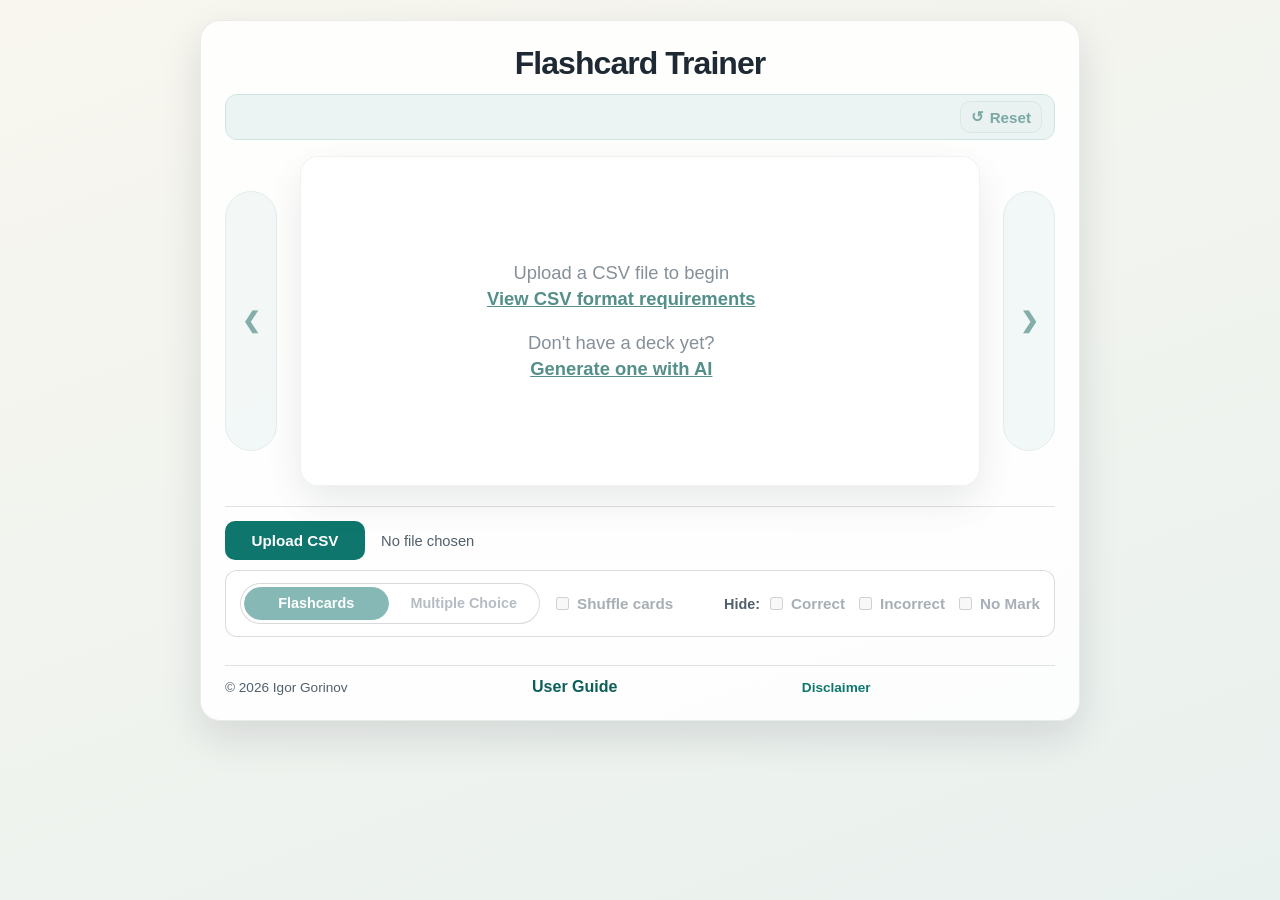
==== commit b22e684a: "refactor: add versioning and changelog maintenance guidelines, update app version display in footer" ====
--- a/index.html
+++ b/index.html
@@ -82,7 +82,7 @@
       </section>
     </section>
 
-    <footer class="app-footer"><span class="copyright">© 2026 Igor Gorinov</span><a id="userGuideLink" class="footer-link user-guide-link" href="documentation/user-guide.html">User Guide</a><a id="disclaimerLink" class="footer-link" href="disclaimer.html">Disclaimer</a></footer>
+    <footer class="app-footer"><span class="copyright">© 2026 Igor Gorinov</span><a id="userGuideLink" class="footer-link user-guide-link" href="documentation/user-guide.html">User Guide</a><a id="disclaimerLink" class="footer-link" href="disclaimer.html">Disclaimer</a><span id="appVersion" class="app-version"></span></footer>
   </main>
   <dialog id="sessionResetConfirmDialog" class="confirm-dialog" aria-labelledby="sessionResetConfirmTitle">
     <h2 id="sessionResetConfirmTitle">Session Reset Warning</h2>
@@ -156,6 +156,7 @@
     </div>
     <p id="aiPromptCopyStatus" class="prompt-copy-status" aria-live="polite"></p>
   </dialog>
+  <script defer src="js/version.js"></script>
   <script defer src="js/constants.js"></script>
   <script defer src="js/state.js"></script>
   <script defer src="js/dom.js"></script>
--- a/css/styles.css
+++ b/css/styles.css
@@ -745,6 +745,11 @@
     flex-wrap:wrap
 }
 
+.app-version {
+    opacity:.65;
+    font-size:.8rem
+}
+
 .footer-link {
     color:var(--accent);
     font-weight:600;
@@ -1281,6 +1286,10 @@
         order:2
     }
 
+    .app-footer .app-version {
+        order:4
+    }
+
     .ai-deck-dialog {
         width:calc(100vw - 20px);
         height:calc(100vh - 20px)
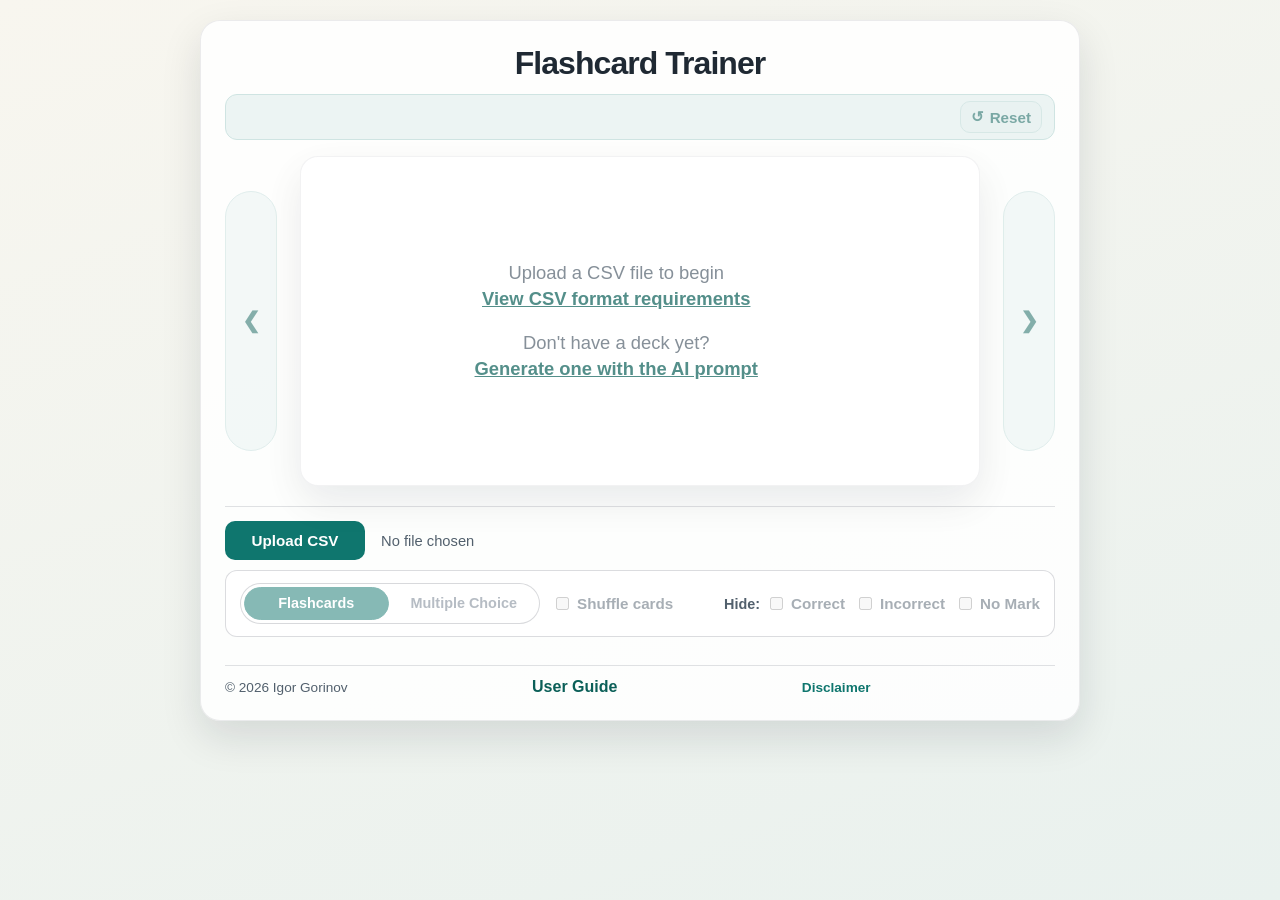
==== commit 86aed1b9: "refactor: update AI deck generation button text for clarity" ====
--- a/index.html
+++ b/index.html
@@ -29,7 +29,7 @@
                 <div id="emptyCardView">
                   <p class="empty-ai-discovery">Upload a CSV file to begin</p>
                   <p id="csvFormatLink" class="empty-ai-discovery"><button id="csvFormatLinkBtn" type="button" class="inline-action-link">View CSV format requirements</button></p>
-                  <p id="aiDeckDiscovery" class="empty-ai-discovery empty-ai-gap"><span>Don't have a deck yet? </span><button id="openAiDeckCreatorBtn" type="button" class="inline-action-link">Generate one with AI</button></p>
+                  <p id="aiDeckDiscovery" class="empty-ai-discovery empty-ai-gap"><span>Don't have a deck yet? </span><button id="openAiDeckCreatorBtn" type="button" class="inline-action-link">Generate one with the AI prompt</button></p>
                 </div>
                 <p id="questionText" hidden></p>
                 <div id="multiChoiceOptions" class="multi-choice-options" hidden></div>
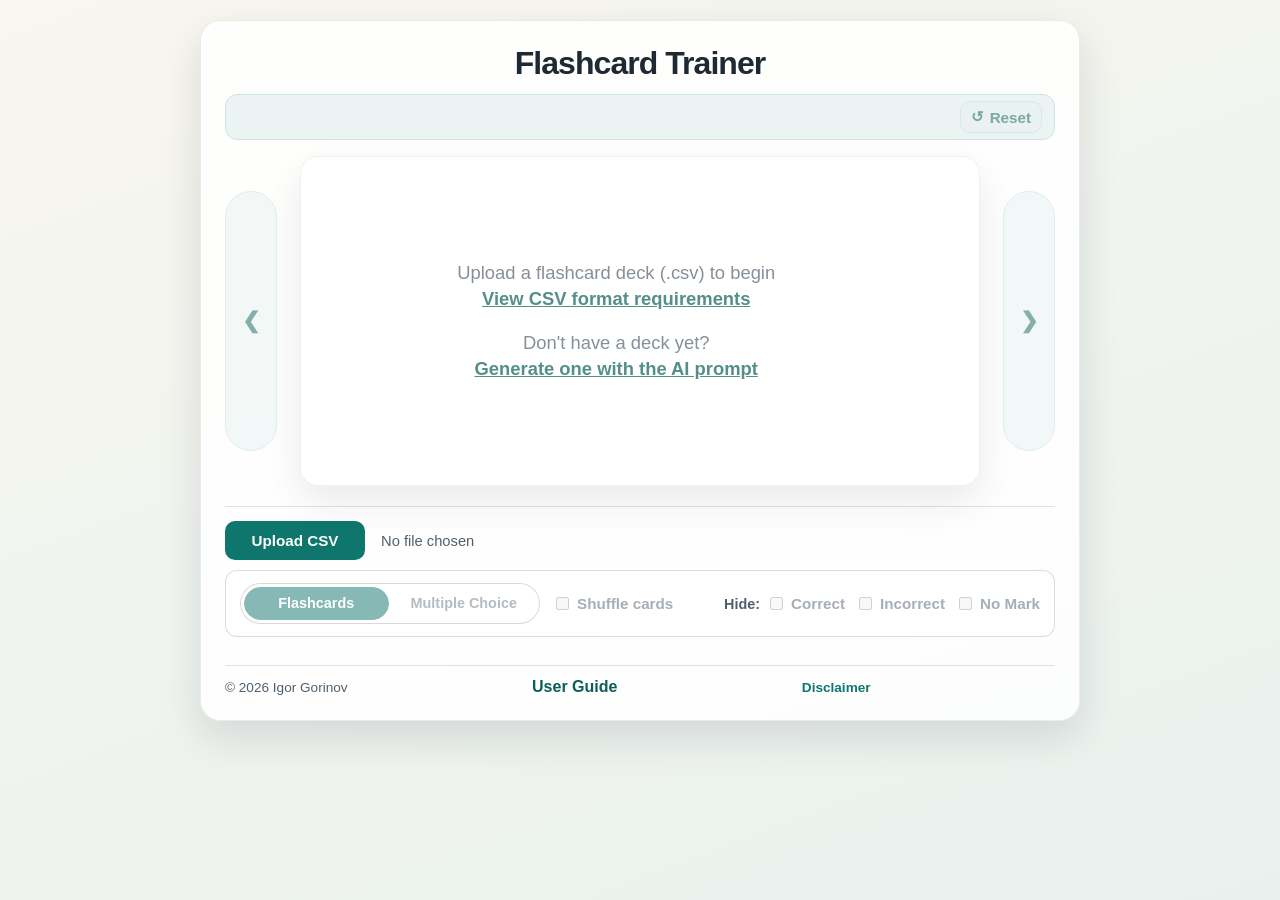
==== commit 4a322f34: "refactor: clarify prompt for CSV file upload in flashcard creation" ====
--- a/index.html
+++ b/index.html
@@ -27,7 +27,7 @@
             <div class="flashcard-content-area">
               <div class="empty-card-content">
                 <div id="emptyCardView">
-                  <p class="empty-ai-discovery">Upload a CSV file to begin</p>
+                  <p class="empty-ai-discovery">Upload a flashcard deck (.csv) to begin</p>
                   <p id="csvFormatLink" class="empty-ai-discovery"><button id="csvFormatLinkBtn" type="button" class="inline-action-link">View CSV format requirements</button></p>
                   <p id="aiDeckDiscovery" class="empty-ai-discovery empty-ai-gap"><span>Don't have a deck yet? </span><button id="openAiDeckCreatorBtn" type="button" class="inline-action-link">Generate one with the AI prompt</button></p>
                 </div>
